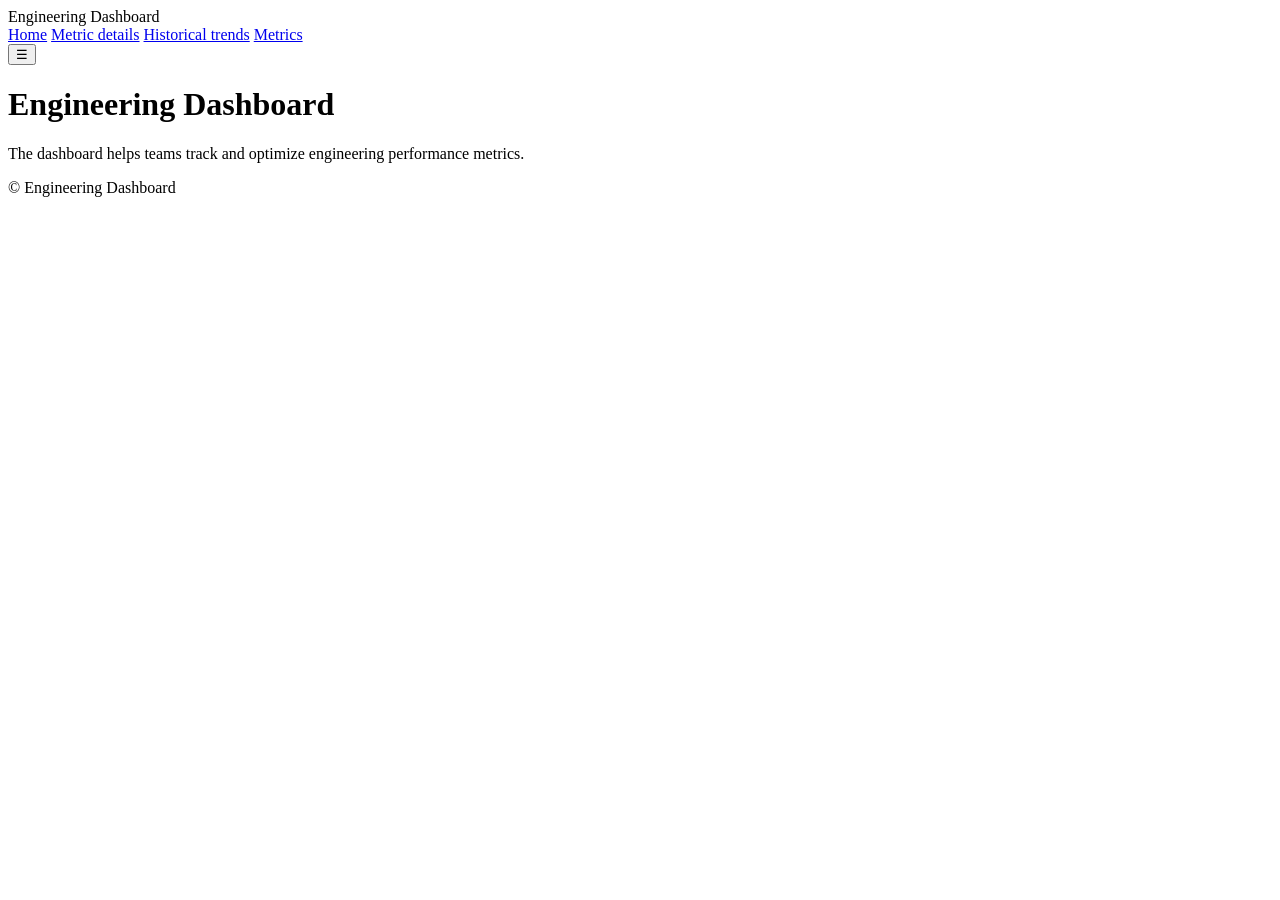
==== index.html @ 34814aba "chore: publish dashboard starter" ====
<!DOCTYPE html>
<html lang="en">
  <head>
    <meta charset="UTF-8" />
    <meta name="viewport" content="width=device-width, initial-scale=1.0" />
    <title>Engineering Dashboard</title>
    <meta name="description" content="The dashboard helps teams track and optimize engineering performance metrics." />
    <link rel="stylesheet" href="./styles.css" />
  </head>
  <body>
    <header data-testid="site-header">
      <nav data-testid="primary-nav">
        <span class="brand">Engineering Dashboard</span>
        <div class="nav-links">
        <a href="./index.html" class="nav-link active">Home</a>
        <a href="./metric-details.html" class="nav-link">Metric details</a>
        <a href="./historical-trends.html" class="nav-link">Historical trends</a>
        <a href="./metrics.html" class="nav-link">Metrics</a>
        </div>
        <button class="menu-toggle" data-testid="mobile-nav-toggle" aria-label="Menu" aria-expanded="false">&#9776;</button>
      </nav>
    </header>

    <main data-testid="main-content" data-page="home">
      <h1>Engineering Dashboard</h1>
      <p>The dashboard helps teams track and optimize engineering performance metrics.</p>
      <!-- GLM will implement the full Home page content -->
    </main>

    <footer data-testid="footer-section">
      <p>&copy; Engineering Dashboard</p>
    </footer>

    <script src="./script.js"></script>
  </body>
</html>
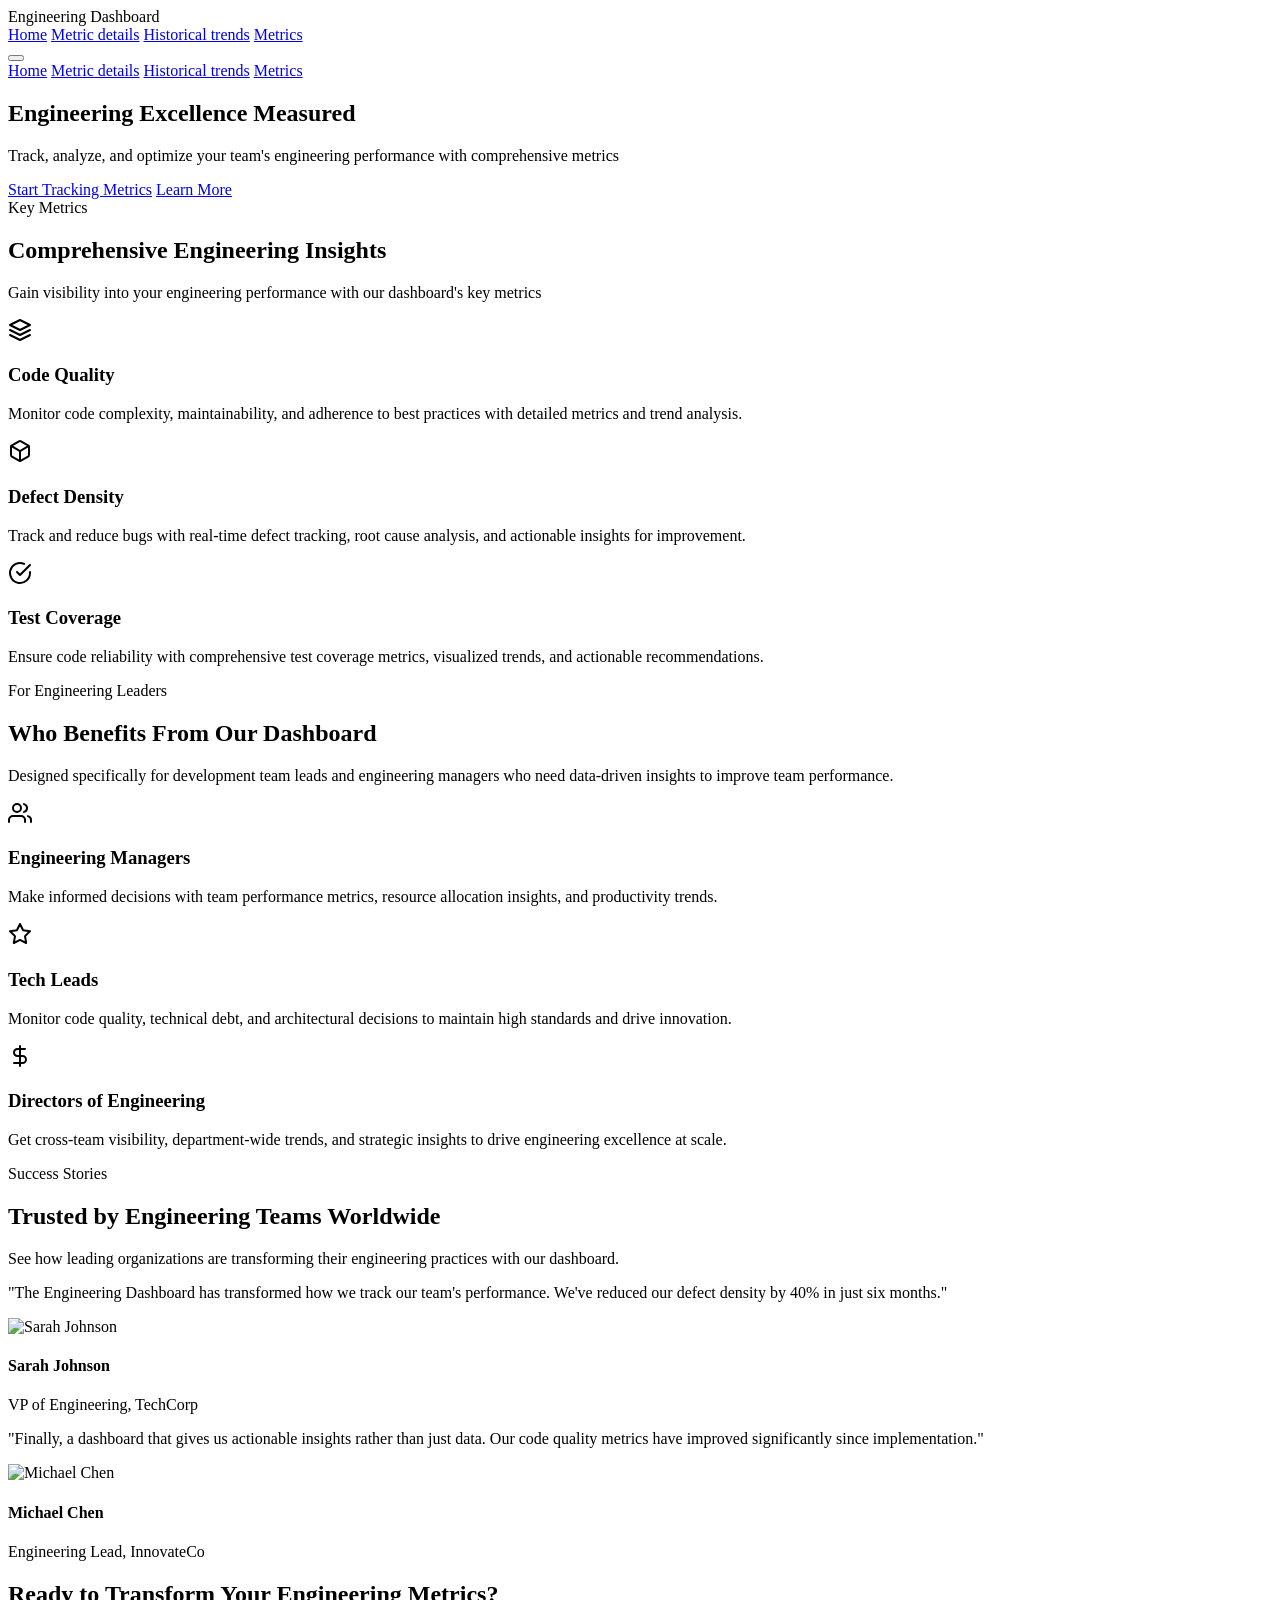
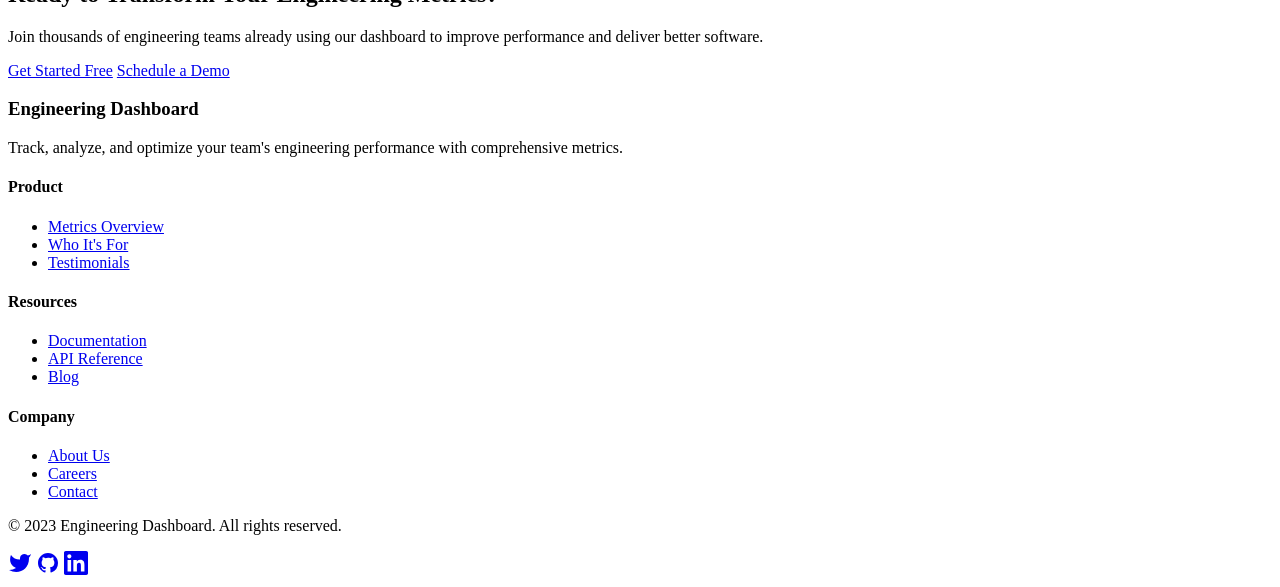
==== commit 745db41a: "feat: implement issue #1 with GLM-4.5-Air" ====
--- a/index.html
+++ b/index.html
@@ -3,32 +3,234 @@
   <head>
     <meta charset="UTF-8" />
     <meta name="viewport" content="width=device-width, initial-scale=1.0" />
-    <title>Engineering Dashboard</title>
-    <meta name="description" content="The dashboard helps teams track and optimize engineering performance metrics." />
+    <title>Engineering Dashboard - Track and Optimize Performance Metrics</title>
+    <meta name="description" content="The engineering dashboard helps development teams track and optimize performance metrics including code quality, defect density, and test coverage." />
+    <link rel="preconnect" href="https://fonts.googleapis.com" />
+    <link rel="preconnect" href="https://fonts.gstatic.com" crossorigin />
+    <link href="https://fonts.googleapis.com/css2?family=Inter:wght@400;500;600;700;800&display=swap" rel="stylesheet" />
     <link rel="stylesheet" href="./styles.css" />
   </head>
   <body>
-    <header data-testid="site-header">
-      <nav data-testid="primary-nav">
+    <header data-testid="site-header" class="navbar">
+      <nav data-testid="primary-nav" class="container">
         <span class="brand">Engineering Dashboard</span>
         <div class="nav-links">
-        <a href="./index.html" class="nav-link active">Home</a>
-        <a href="./metric-details.html" class="nav-link">Metric details</a>
-        <a href="./historical-trends.html" class="nav-link">Historical trends</a>
-        <a href="./metrics.html" class="nav-link">Metrics</a>
-        </div>
-        <button class="menu-toggle" data-testid="mobile-nav-toggle" aria-label="Menu" aria-expanded="false">&#9776;</button>
+          <a href="./index.html" class="nav-link active">Home</a>
+          <a href="./metric-details.html" class="nav-link">Metric details</a>
+          <a href="./historical-trends.html" class="nav-link">Historical trends</a>
+          <a href="./metrics.html" class="nav-link">Metrics</a>
+        </div>
+        <button class="menu-toggle" data-testid="mobile-nav-toggle" aria-label="Menu" aria-expanded="false" aria-controls="nav-menu">
+          <span class="hamburger-line"></span>
+          <span class="hamburger-line"></span>
+          <span class="hamburger-line"></span>
+        </button>
       </nav>
+      <div id="nav-menu" class="nav-menu">
+        <a href="./index.html" class="nav-link mobile-link">Home</a>
+        <a href="./metric-details.html" class="nav-link mobile-link">Metric details</a>
+        <a href="./historical-trends.html" class="nav-link mobile-link">Historical trends</a>
+        <a href="./metrics.html" class="nav-link mobile-link">Metrics</a>
+      </div>
     </header>
 
     <main data-testid="main-content" data-page="home">
-      <h1>Engineering Dashboard</h1>
-      <p>The dashboard helps teams track and optimize engineering performance metrics.</p>
-      <!-- GLM will implement the full Home page content -->
+      <section id="hero-section" class="hero reveal">
+        <div class="container">
+          <h1 class="hero-title">Engineering Excellence Measured</h1>
+          <p class="hero-subtitle">Track, analyze, and optimize your team's engineering performance with comprehensive metrics</p>
+          <div class="hero-cta">
+            <a href="#metrics-overview" class="btn-primary primary-cta">Start Tracking Metrics</a>
+            <a href="#who-it-is-for" class="btn-secondary">Learn More</a>
+          </div>
+        </div>
+      </section>
+
+      <section id="metrics-overview" class="section reveal">
+        <div class="container">
+          <div class="section-label">Key Metrics</div>
+          <h2 class="section-title">Comprehensive Engineering Insights</h2>
+          <p class="section-description">Gain visibility into your engineering performance with our dashboard's key metrics</p>
+          
+          <div class="features-grid">
+            <div class="feature-card reveal">
+              <div class="feature-icon">
+                <svg xmlns="http://www.w3.org/2000/svg" width="24" height="24" viewBox="0 0 24 24" fill="none" stroke="currentColor" stroke-width="2" stroke-linecap="round" stroke-linejoin="round">
+                  <path d="M12 2L2 7L12 12L22 7L12 2Z"></path>
+                  <path d="M2 17L12 22L22 17"></path>
+                  <path d="M2 12L12 17L22 12"></path>
+                </svg>
+              </div>
+              <h3 class="feature-title">Code Quality</h3>
+              <p class="feature-description">Monitor code complexity, maintainability, and adherence to best practices with detailed metrics and trend analysis.</p>
+            </div>
+            
+            <div class="feature-card reveal">
+              <div class="feature-icon">
+                <svg xmlns="http://www.w3.org/2000/svg" width="24" height="24" viewBox="0 0 24 24" fill="none" stroke="currentColor" stroke-width="2" stroke-linecap="round" stroke-linejoin="round">
+                  <path d="M21 16V8a2 2 0 0 0-1-1.73l-7-4a2 2 0 0 0-2 0l-7 4A2 2 0 0 0 3 8v8a2 2 0 0 0 1 1.73l7 4a2 2 0 0 0 2 0l7-4A2 2 0 0 0 21 16z"></path>
+                  <polyline points="3.27 6.96 12 12.01 20.73 6.96"></polyline>
+                  <line x1="12" y1="22.08" x2="12" y2="12"></line>
+                </svg>
+              </div>
+              <h3 class="feature-title">Defect Density</h3>
+              <p class="feature-description">Track and reduce bugs with real-time defect tracking, root cause analysis, and actionable insights for improvement.</p>
+            </div>
+            
+            <div class="feature-card reveal">
+              <div class="feature-icon">
+                <svg xmlns="http://www.w3.org/2000/svg" width="24" height="24" viewBox="0 0 24 24" fill="none" stroke="currentColor" stroke-width="2" stroke-linecap="round" stroke-linejoin="round">
+                  <path d="M22 11.08V12a10 10 0 1 1-5.93-9.14"></path>
+                  <polyline points="22 4 12 14.01 9 11.01"></polyline>
+                </svg>
+              </div>
+              <h3 class="feature-title">Test Coverage</h3>
+              <p class="feature-description">Ensure code reliability with comprehensive test coverage metrics, visualized trends, and actionable recommendations.</p>
+            </div>
+          </div>
+        </div>
+      </section>
+
+      <section id="who-it-is-for" class="section section-alt reveal">
+        <div class="container">
+          <div class="section-label">For Engineering Leaders</div>
+          <h2 class="section-title">Who Benefits From Our Dashboard</h2>
+          <p class="section-description">Designed specifically for development team leads and engineering managers who need data-driven insights to improve team performance.</p>
+          
+          <div class="target-audience-grid">
+            <div class="audience-card reveal">
+              <div class="audience-icon">
+                <svg xmlns="http://www.w3.org/2000/svg" width="24" height="24" viewBox="0 0 24 24" fill="none" stroke="currentColor" stroke-width="2" stroke-linecap="round" stroke-linejoin="round">
+                  <path d="M17 21v-2a4 4 0 0 0-4-4H5a4 4 0 0 0-4 4v2"></path>
+                  <circle cx="9" cy="7" r="4"></circle>
+                  <path d="M23 21v-2a4 4 0 0 0-3-3.87"></path>
+                  <path d="M16 3.13a4 4 0 0 1 0 7.75"></path>
+                </svg>
+              </div>
+              <h3 class="audience-title">Engineering Managers</h3>
+              <p class="audience-description">Make informed decisions with team performance metrics, resource allocation insights, and productivity trends.</p>
+            </div>
+            
+            <div class="audience-card reveal">
+              <div class="audience-icon">
+                <svg xmlns="http://www.w3.org/2000/svg" width="24" height="24" viewBox="0 0 24 24" fill="none" stroke="currentColor" stroke-width="2" stroke-linecap="round" stroke-linejoin="round">
+                  <path d="M12 2l3.09 6.26L22 9.27l-5 4.87 1.18 6.88L12 17.77l-6.18 3.25L7 14.14 2 9.27l6.91-1.01L12 2z"></path>
+                </svg>
+              </div>
+              <h3 class="audience-title">Tech Leads</h3>
+              <p class="audience-description">Monitor code quality, technical debt, and architectural decisions to maintain high standards and drive innovation.</p>
+            </div>
+            
+            <div class="audience-card reveal">
+              <div class="audience-icon">
+                <svg xmlns="http://www.w3.org/2000/svg" width="24" height="24" viewBox="0 0 24 24" fill="none" stroke="currentColor" stroke-width="2" stroke-linecap="round" stroke-linejoin="round">
+                  <path d="M12 2v20M17 5H9.5a3.5 3.5 0 0 0 0 7h5a3.5 3.5 0 0 1 0 7H6"></path>
+                </svg>
+              </div>
+              <h3 class="audience-title">Directors of Engineering</h3>
+              <p class="audience-description">Get cross-team visibility, department-wide trends, and strategic insights to drive engineering excellence at scale.</p>
+            </div>
+          </div>
+        </div>
+      </section>
+
+      <section id="testimonials" class="section reveal">
+        <div class="container">
+          <div class="section-label">Success Stories</div>
+          <h2 class="section-title">Trusted by Engineering Teams Worldwide</h2>
+          <p class="section-description">See how leading organizations are transforming their engineering practices with our dashboard.</p>
+          
+          <div class="testimonials-grid">
+            <div class="testimonial-card reveal">
+              <div class="testimonial-content">
+                <p class="testimonial-text">"The Engineering Dashboard has transformed how we track our team's performance. We've reduced our defect density by 40% in just six months."</p>
+                <div class="testimonial-author">
+                  <div class="author-avatar">
+                    <img src="https://picsum.photos/seed/sarah-johnson/100/100.jpg" alt="Sarah Johnson" />
+                  </div>
+                  <div class="author-info">
+                    <h4 class="author-name">Sarah Johnson</h4>
+                    <p class="author-title">VP of Engineering, TechCorp</p>
+                  </div>
+                </div>
+              </div>
+            </div>
+            
+            <div class="testimonial-card reveal">
+              <div class="testimonial-content">
+                <p class="testimonial-text">"Finally, a dashboard that gives us actionable insights rather than just data. Our code quality metrics have improved significantly since implementation."</p>
+                <div class="testimonial-author">
+                  <div class="author-avatar">
+                    <img src="https://picsum.photos/seed/michael-chen/100/100.jpg" alt="Michael Chen" />
+                  </div>
+                  <div class="author-info">
+                    <h4 class="author-name">Michael Chen</h4>
+                    <p class="author-title">Engineering Lead, InnovateCo</p>
+                  </div>
+                </div>
+              </div>
+            </div>
+          </div>
+        </div>
+      </section>
+
+      <section id="cta-section" class="section section-gradient reveal">
+        <div class="container">
+          <h2 class="section-title">Ready to Transform Your Engineering Metrics?</h2>
+          <p class="section-description">Join thousands of engineering teams already using our dashboard to improve performance and deliver better software.</p>
+          <div class="cta-buttons">
+            <a href="#metrics-overview" class="btn-primary primary-cta">Get Started Free</a>
+            <a href="#who-it-is-for" class="btn-secondary">Schedule a Demo</a>
+          </div>
+        </div>
+      </section>
     </main>
 
-    <footer data-testid="footer-section">
-      <p>&copy; Engineering Dashboard</p>
+    <footer data-testid="footer-section" class="footer">
+      <div class="container">
+        <div class="footer-grid">
+          <div class="footer-column">
+            <h3 class="footer-title">Engineering Dashboard</h3>
+            <p class="footer-description">Track, analyze, and optimize your team's engineering performance with comprehensive metrics.</p>
+          </div>
+          
+          <div class="footer-column">
+            <h4 class="footer-heading">Product</h4>
+            <ul class="footer-links">
+              <li><a href="#metrics-overview">Metrics Overview</a></li>
+              <li><a href="#who-it-is-for">Who It's For</a></li>
+              <li><a href="#testimonials">Testimonials</a></li>
+            </ul>
+          </div>
+          
+          <div class="footer-column">
+            <h4 class="footer-heading">Resources</h4>
+            <ul class="footer-links">
+              <li><a href="#">Documentation</a></li>
+              <li><a href="#">API Reference</a></li>
+              <li><a href="#">Blog</a></li>
+            </ul>
+          </div>
+          
+          <div class="footer-column">
+            <h4 class="footer-heading">Company</h4>
+            <ul class="footer-links">
+              <li><a href="#">About Us</a></li>
+              <li><a href="#">Careers</a></li>
+              <li><a href="#">Contact</a></li>
+            </ul>
+          </div>
+        </div>
+        
+        <div class="footer-bottom">
+          <p>&copy; 2023 Engineering Dashboard. All rights reserved.</p>
+          <div class="footer-social">
+            <a href="#" aria-label="Twitter"><svg xmlns="http://www.w3.org/2000/svg" width="24" height="24" viewBox="0 0 24 24" fill="currentColor"><path d="M23 3a10.9 10.9 0 01-3.14 1.53 4.48 4.48 0 00-7.86 3v1A10.66 10.66 0 013 4s-4 9 5 13a11.64 11.64 0 01-7 2c9 5 20 0 20-11.5a4.5 4.5 0 00-.08-.83A7.72 7.72 0 0023 3z"></path></svg></a>
+            <a href="#" aria-label="GitHub"><svg xmlns="http://www.w3.org/2000/svg" width="24" height="24" viewBox="0 0 24 24" fill="currentColor"><path fill-rule="evenodd" clip-rule="evenodd" d="M12 2C6.477 2 2 6.484 2 12.017c0 4.425 2.865 8.18 6.839 9.504.5.092.682-.217.682-.483 0-.237-.008-.868-.013-1.703-2.782.605-3.369-1.343-3.369-1.343-.454-1.158-1.11-1.466-1.11-1.466-.908-.62.069-.608.069-.608 1.003.07 1.531 1.032 1.531 1.032.892 1.53 2.341 1.088 2.91.832.092-.647.35-1.088.636-1.338-2.22-.253-4.555-1.113-4.555-4.951 0-1.093.39-1.988 1.029-2.688-.103-.253-.446-1.272.098-2.65 0 0 .84-.27 2.75 1.026A9.564 9.564 0 0112 6.844c.85.004 1.705.115 2.504.337 1.909-1.296 2.747-1.027 2.747-1.027.546 1.379.202 2.398.1 2.651.64.7 1.028 1.595 1.028 2.688 0 3.848-2.339 4.695-4.566 4.943.359.309.678.92.678 1.855 0 1.338-.012 2.419-.012 2.747 0 .268.18.58.688.482A10.019 10.019 0 0022 12.017C22 6.484 17.522 2 12 2z"></path></svg></a>
+            <a href="#" aria-label="LinkedIn"><svg xmlns="http://www.w3.org/2000/svg" width="24" height="24" viewBox="0 0 24 24" fill="currentColor"><path d="M20.447 20.452h-3.554v-5.569c0-1.328-.027-3.037-1.852-3.037-1.853 0-2.136 1.445-2.136 2.939v5.667H9.351V9h3.414v1.561h.046c.477-.9 1.637-1.85 3.37-1.85 3.601 0 4.267 2.37 4.267 5.455v6.286zM5.337 7.433c-1.144 0-2.063-.926-2.063-2.065 0-1.138.92-2.063 2.063-2.063 1.14 0 2.064.925 2.064 2.063 0 1.139-.925 2.065-2.064 2.065zm1.782 13.019H3.555V9h3.564v11.452zM22.225 0H1.771C.792 0 0 .774 0 1.729v20.542C0 23.227.792 24 1.771 24h20.451C23.2 24 24 23.227 24 22.271V1.729C24 .774 23.2 0 22.222 0h.003z"></path></svg></a>
+          </div>
+        </div>
+      </div>
     </footer>
 
     <script src="./script.js"></script>
--- a/styles.css
+++ b/styles.css
@@ -0,0 +1,222 @@
+<!DOCTYPE html>
+<html lang="en">
+<head>
+  <meta charset="UTF-8">
+  <meta name="viewport" content="width=device-width, initial-scale=1.0">
+  <title>Engineering Dashboard - Track and Optimize Performance Metrics</title>
+  <link rel="preconnect" href="https://fonts.googleapis.com">
+  <link rel="preconnect" href="https://fonts.gstatic.com" crossorigin>
+  <link href="https://fonts.googleapis.com/css2?family=Inter:wght@400;500;600;700;800&display=swap" rel="stylesheet">
+  <link rel="stylesheet" href="./styles.css">
+</head>
+<body>
+  <div class="site-shell">
+    <nav class="navbar" data-testid="primary-nav">
+      <div class="container">
+        <div class="brand">Engineering Dashboard</div>
+        <button class="menu-toggle" aria-label="Toggle navigation" aria-expanded="false">
+          <span class="hamburger"></span>
+        </button>
+        <div class="nav-links">
+          <a href="index.html" class="nav-link active">Home</a>
+          <a href="metric-details.html" class="nav-link">Metric Details</a>
+          <a href="historical-trends.html" class="nav-link">Historical Trends</a>
+          <a href="metrics.html" class="nav-link">Metrics</a>
+        </div>
+      </div>
+    </nav>
+
+    <main>
+      <section id="hero-section" class="hero reveal">
+        <div class="container">
+          <div class="hero-content">
+            <h1>Track and Optimize Engineering Performance</h1>
+            <p class="hero-subtitle">Data-driven insights to improve code quality, reduce defects, and increase test coverage across your development teams.</p>
+            <div class="hero-cta">
+              <button class="btn-primary">Get Started</button>
+              <button class="btn-secondary">View Demo</button>
+            </div>
+          </div>
+        </div>
+        <div class="hero-graphic">
+          <div class="orb orb-1"></div>
+          <div class="orb orb-2"></div>
+        </div>
+      </section>
+
+      <section id="who-it-is-for" class="section reveal">
+        <div class="container">
+          <div class="section-header">
+            <div class="section-label">Who It's For</div>
+            <h2 class="section-title">Engineering Teams That Demand Excellence</h2>
+            <p class="section-description">Built specifically for development leaders who need actionable insights to drive quality and efficiency.</p>
+          </div>
+          
+          <div class="features-grid">
+            <div class="feature-card glass-card">
+              <div class="feature-icon">
+                <svg width="24" height="24" viewBox="0 0 24 24" fill="none" xmlns="http://www.w3.org/2000/svg">
+                  <path d="M12 2L2 7V12C2 16.5 4.23 20.68 7.62 23.15L12 24L16.38 23.15C19.77 20.68 22 16.5 22 12V7L12 2Z" fill="currentColor"/>
+                  <path d="M12 7V12L16 14" stroke="white" stroke-width="2" stroke-linecap="round" stroke-linejoin="round"/>
+                </svg>
+              </div>
+              <h3>Engineering Managers</h3>
+              <p>Track team performance, identify bottlenecks, and make data-driven decisions to improve development velocity.</p>
+            </div>
+            
+            <div class="feature-card glass-card">
+              <div class="feature-icon">
+                <svg width="24" height="24" viewBox="0 0 24 24" fill="none" xmlns="http://www.w3.org/2000/svg">
+                  <path d="M12 2L2 7V12C2 16.5 4.23 20.68 7.62 23.15L12 24L16.38 23.15C19.77 20.68 22 16.5 22 12V7L12 2Z" fill="currentColor"/>
+                  <path d="M12 7V12L8 14" stroke="white" stroke-width="2" stroke-linecap="round" stroke-linejoin="round"/>
+                </svg>
+              </div>
+              <h3>Team Leads</h3>
+              <p>Monitor code quality metrics, track defect density, and ensure consistent standards across your development teams.</p>
+            </div>
+            
+            <div class="feature-card glass-card">
+              <div class="feature-icon">
+                <svg width="24" height="24" viewBox="0 0 24 24" fill="none" xmlns="http://www.w3.org/2000/svg">
+                  <path d="M12 2L2 7V12C2 16.5 4.23 20.68 7.62 23.15L12 24L16.38 23.15C19.77 20.68 22 16.5 22 12V7L12 2Z" fill="currentColor"/>
+                  <path d="M12 7V12L16 14" stroke="white" stroke-width="2" stroke-linecap="round" stroke-linejoin="round"/>
+                </svg>
+              </div>
+              <h3>QA Teams</h3>
+              <p>Visualize test coverage trends, identify regression patterns, and collaborate with developers to improve quality.</p>
+            </div>
+          </div>
+        </div>
+      </section>
+
+      <section id="metrics-overview" class="section reveal">
+        <div class="container">
+          <div class="section-header">
+            <div class="section-label">Key Metrics</div>
+            <h2 class="section-title">Comprehensive Engineering Insights</h2>
+            <p class="section-description">Monitor the critical indicators that drive software quality and team performance.</p>
+          </div>
+          
+          <div class="metrics-grid">
+            <div class="metric-card">
+              <div class="metric-icon code-quality"></div>
+              <h3>Code Quality</h3>
+              <p class="metric-value">87%</p>
+              <p class="metric-trend positive">↑ 5% from last month</p>
+            </div>
+            
+            <div class="metric-card">
+              <div class="metric-icon defect-density"></div>
+              <h3>Defect Density</h3>
+              <p class="metric-value">0.8 per KLOC</p>
+              <p class="metric-trend negative">↑ 0.2 from last month</p>
+            </div>
+            
+            <div class="metric-card">
+              <div class="metric-icon test-coverage"></div>
+              <h3>Test Coverage</h3>
+              <p class="metric-value">78%</p>
+              <p class="metric-trend positive">↑ 12% from last month</p>
+            </div>
+          </div>
+        </div>
+      </section>
+
+      <section id="testimonials" class="section reveal">
+        <div class="container">
+          <div class="section-header">
+            <div class="section-label">Trusted by Leading Teams</div>
+            <h2 class="section-title">What Engineering Leaders Say</h2>
+          </div>
+          
+          <div class="testimonials-grid">
+            <div class="testimonial-card">
+              <div class="testimonial-content">
+                <p>"The Engineering Dashboard transformed how we track quality metrics. Our defect rate dropped by 40% in just three months."</p>
+              </div>
+              <div class="testimonial-author">
+                <div class="author-avatar"></div>
+                <div class="author-info">
+                  <h4>Sarah Johnson</h4>
+                  <p>VP of Engineering, TechCorp</p>
+                </div>
+              </div>
+            </div>
+            
+            <div class="testimonial-card">
+              <div class="testimonial-content">
+                <p>"Finally, a dashboard that gives us actionable insights instead of just raw data. Our team velocity has never been higher."</p>
+              </div>
+              <div class="testimonial-author">
+                <div class="author-avatar"></div>
+                <div class="author-info">
+                  <h4>Michael Chen</h4>
+                  <p>Engineering Director, InnovateCo</p>
+                </div>
+              </div>
+            </div>
+          </div>
+        </div>
+      </section>
+
+      <section id="cta-section" class="section reveal">
+        <div class="container">
+          <div class="cta-content">
+            <h2>Ready to Transform Your Engineering Performance?</h2>
+            <p>Join hundreds of engineering teams using data to drive quality and efficiency.</p>
+            <div class="cta-buttons">
+              <button class="btn-primary">Start Free Trial</button>
+              <button class="btn-secondary">Schedule Demo</button>
+            </div>
+          </div>
+        </div>
+      </section>
+    </main>
+
+    <footer class="footer-section">
+      <div class="container">
+        <div class="footer-content">
+          <div class="footer-brand">
+            <h3>Engineering Dashboard</h3>
+            <p>Track and optimize engineering performance metrics</p>
+          </div>
+          <div class="footer-links">
+            <div class="footer-column">
+              <h4>Product</h4>
+              <ul>
+                <li><a href="#">Features</a></li>
+                <li><a href="#">Integrations</a></li>
+                <li><a href="#">Pricing</a></li>
+                <li><a href="#">Changelog</a></li>
+              </ul>
+            </div>
+            <div class="footer-column">
+              <h4>Resources</h4>
+              <ul>
+                <li><a href="#">Documentation</a></li>
+                <li><a href="#">API Reference</a></li>
+                <li><a href="#">Blog</a></li>
+                <li><a href="#">Support</a></li>
+              </ul>
+            </div>
+            <div class="footer-column">
+              <h4>Company</h4>
+              <ul>
+                <li><a href="#">About</a></li>
+                <li><a href="#">Careers</a></li>
+                <li><a href="#">Contact</a></li>
+                <li><a href="#">Privacy</a></li>
+              </ul>
+            </div>
+          </div>
+        </div>
+        <div class="footer-bottom">
+          <p>&copy; 2023 Engineering Dashboard. All rights reserved.</p>
+        </div>
+      </div>
+    </footer>
+  </div>
+
+  <script src="./script.js"></script>
+</body>
+</html>
